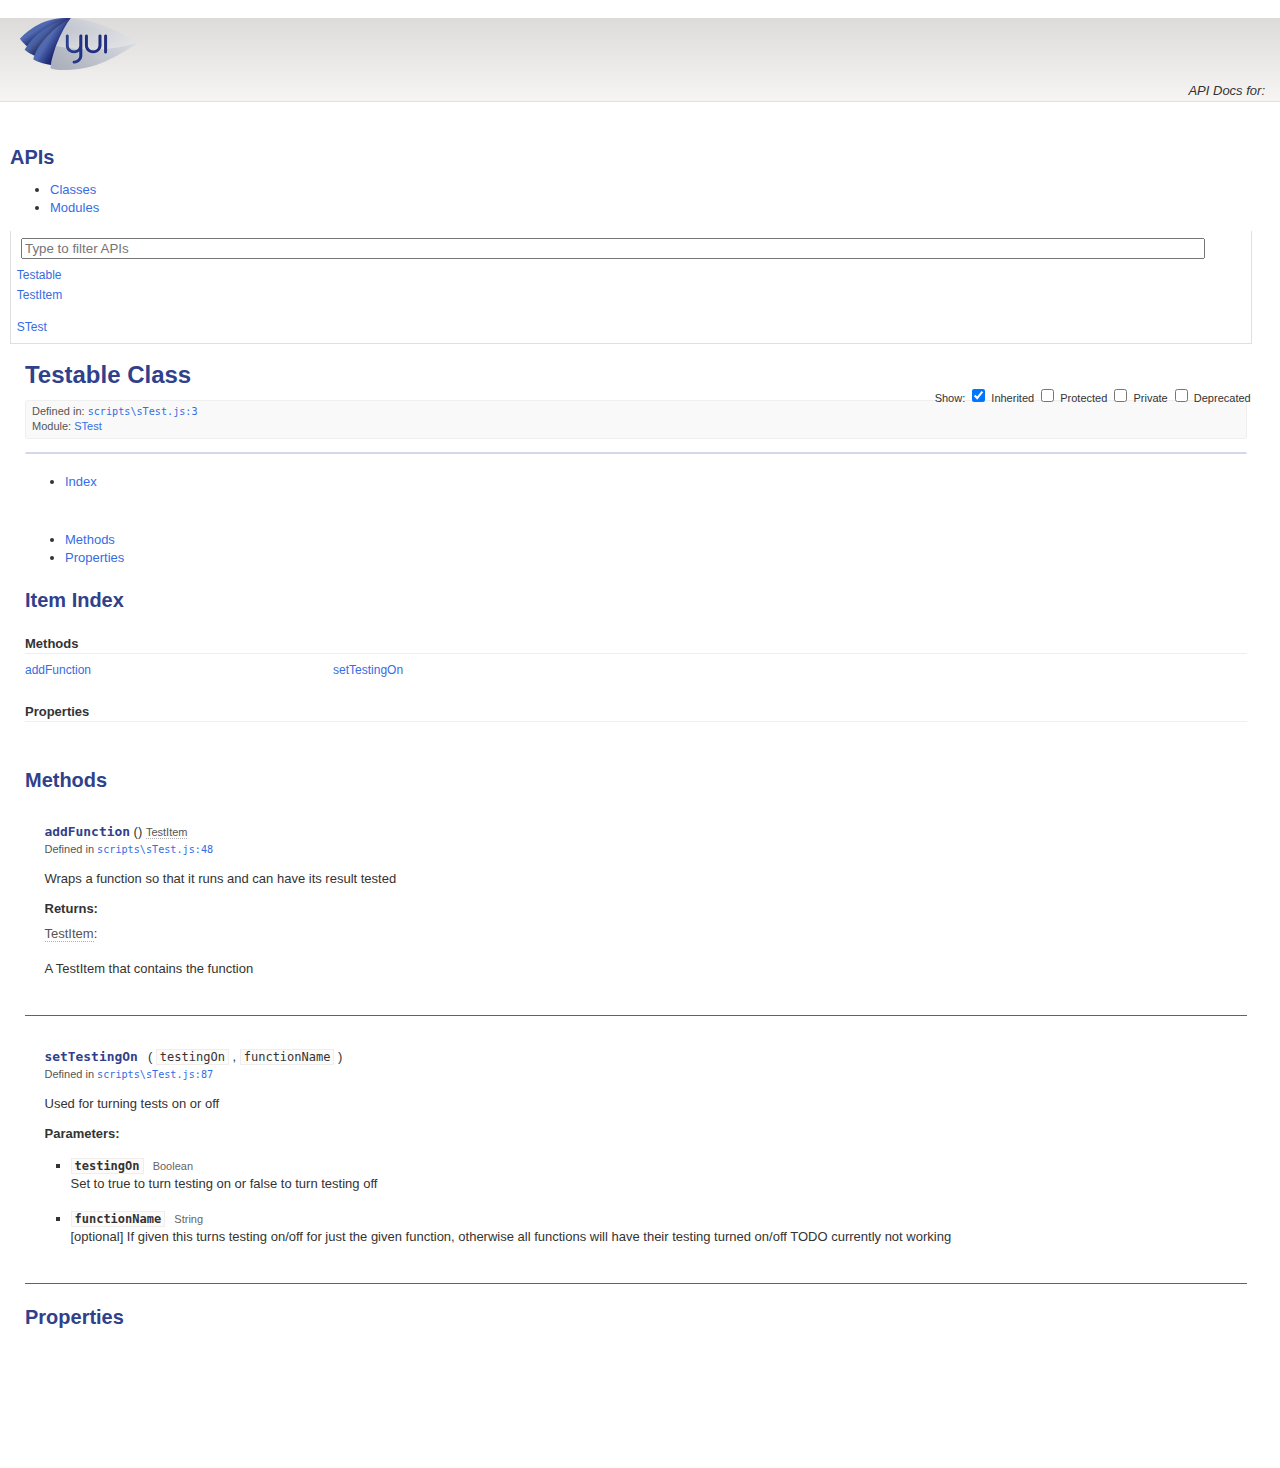
==== docs/classes/Testable.html @ 5060335e "updated documentation and added the htmlElement test" ====
<!DOCTYPE html>
<html lang="en">
<head>
    <meta charset="utf-8">
    <title>Testable</title>
    <link rel="stylesheet" href="http://yui.yahooapis.com/3.9.1/build/cssgrids/cssgrids-min.css">
    <link rel="stylesheet" href="../assets/vendor/prettify/prettify-min.css">
    <link rel="stylesheet" href="../assets/css/main.css" id="site_styles">
    <link rel="icon" href="../assets/favicon.ico">
    <script src="http://yui.yahooapis.com/combo?3.9.1/build/yui/yui-min.js"></script>
</head>
<body class="yui3-skin-sam">

<div id="doc">
    <div id="hd" class="yui3-g header">
        <div class="yui3-u-3-4">
                <h1><img src="../assets/css/logo.png" title="" width="117" height="52"></h1>
        </div>
        <div class="yui3-u-1-4 version">
            <em>API Docs for: </em>
        </div>
    </div>
    <div id="bd" class="yui3-g">

        <div class="yui3-u-1-4">
            <div id="docs-sidebar" class="sidebar apidocs">
                <div id="api-list">
                    <h2 class="off-left">APIs</h2>
                    <div id="api-tabview" class="tabview">
                        <ul class="tabs">
                            <li><a href="#api-classes">Classes</a></li>
                            <li><a href="#api-modules">Modules</a></li>
                        </ul>
                
                        <div id="api-tabview-filter">
                            <input type="search" id="api-filter" placeholder="Type to filter APIs">
                        </div>
                
                        <div id="api-tabview-panel">
                            <ul id="api-classes" class="apis classes">
                                <li><a href="../classes/Testable.html">Testable</a></li>
                                <li><a href="../classes/TestItem.html">TestItem</a></li>
                            </ul>
                
                            <ul id="api-modules" class="apis modules">
                                <li><a href="../modules/STest.html">STest</a></li>
                            </ul>
                        </div>
                    </div>
                </div>
            </div>
        </div>
        <div class="yui3-u-3-4">
                <div id="api-options">
                    Show:
                    <label for="api-show-inherited">
                        <input type="checkbox" id="api-show-inherited" checked>
                        Inherited
                    </label>
            
                    <label for="api-show-protected">
                        <input type="checkbox" id="api-show-protected">
                        Protected
                    </label>
            
                    <label for="api-show-private">
                        <input type="checkbox" id="api-show-private">
                        Private
                    </label>
                    <label for="api-show-deprecated">
                        <input type="checkbox" id="api-show-deprecated">
                        Deprecated
                    </label>
            
                </div>
            
            <div class="apidocs">
                <div id="docs-main">
                    <div class="content">
<h1>Testable Class</h1>
<div class="box meta">


        <div class="foundat">
            Defined in: <a href="../files/scripts_sTest.js.html#l3"><code>scripts\sTest.js:3</code></a>
        </div>

            Module: <a href="../modules/STest.html">STest</a>

</div>


<div class="box intro">
    
</div>


<div id="classdocs" class="tabview">
    <ul class="api-class-tabs">
        <li class="api-class-tab index"><a href="#index">Index</a></li>

            <li class="api-class-tab methods"><a href="#methods">Methods</a></li>
            <li class="api-class-tab properties"><a href="#properties">Properties</a></li>
    </ul>

    <div>
        <div id="index" class="api-class-tabpanel index">
            <h2 class="off-left">Item Index</h2>

                <div class="index-section methods">
                    <h3>Methods</h3>

                    <ul class="index-list methods">
                            <li class="index-item method">
                                <a href="#method_addFunction">addFunction</a>

                            </li>
                            <li class="index-item method private">
                                <a href="#method_registerTestItem">registerTestItem</a>

                            </li>
                            <li class="index-item method">
                                <a href="#method_setTestingOn">setTestingOn</a>

                            </li>
                    </ul>
                </div>

                <div class="index-section properties">
                    <h3>Properties</h3>

                    <ul class="index-list properties">
                            <li class="index-item property private">
                                <a href="#property_testingOn">testingOn</a>

                            </li>
                            <li class="index-item property private">
                                <a href="#property_testItems">testItems</a>

                            </li>
                    </ul>
                </div>


        </div>

            <div id="methods" class="api-class-tabpanel">
                <h2 class="off-left">Methods</h2>

<div id="method_addFunction" class="method item">
    <h3 class="name"><code>addFunction</code></h3>

        <span class="paren">()</span>

        <span class="returns-inline">
            <span class="type"><a href="../classes/TestItem.html" class="crosslink">TestItem</a></span>
        </span>







    <div class="meta">
                <p>
                Defined in
        <a href="../files/scripts_sTest.js.html#l48"><code>scripts\sTest.js:48</code></a>
        </p>



    </div>

    <div class="description">
        <p>Wraps a function so that it runs and can have its result tested</p>

    </div>


        <div class="returns">
            <h4>Returns:</h4>

            <div class="returns-description">
                        <span class="type"><a href="../classes/TestItem.html" class="crosslink">TestItem</a></span>:
                    <p>A TestItem that contains the function</p>

            </div>
        </div>


</div>
<div id="method_registerTestItem" class="method item private">
    <h3 class="name"><code>registerTestItem</code></h3>

        <div class="args">
            <span class="paren">(</span><ul class="args-list inline commas">
                <li class="arg">
                        <code>functionName</code>
                </li>
                <li class="arg">
                        <code>The</code>
                </li>
            </ul><span class="paren">)</span>
        </div>

        <span class="returns-inline">
            <span class="type"><a href="../classes/TestItem.html" class="crosslink">TestItem</a></span>
        </span>


        <span class="flag private">private</span>





    <div class="meta">
                <p>
                Defined in
        <a href="../files/scripts_sTest.js.html#l68"><code>scripts\sTest.js:68</code></a>
        </p>



    </div>

    <div class="description">
        <p>This is used by addFunction to register TestItems in the testItems collection
and associate the result being tested with it. (If the TestItem has previously been added to testItems, it is not added twice)</p>

    </div>

        <div class="params">
            <h4>Parameters:</h4>

            <ul class="params-list">
                <li class="param">
                        <code class="param-name">functionName</code>
                        <span class="type">String</span>


                    <div class="param-description">
                        <p>The name of the function</p>

                    </div>

                </li>
                <li class="param">
                        <code class="param-name">The</code>
                        <span class="type">Any</span>


                    <div class="param-description">
                        <p>value returned by the function that is to be tested</p>

                    </div>

                </li>
            </ul>
        </div>

        <div class="returns">
            <h4>Returns:</h4>

            <div class="returns-description">
                        <span class="type"><a href="../classes/TestItem.html" class="crosslink">TestItem</a></span>:
                    <p>The TestItem, now registered and with the resultToTest associated with it</p>

            </div>
        </div>


</div>
<div id="method_setTestingOn" class="method item">
    <h3 class="name"><code>setTestingOn</code></h3>

        <div class="args">
            <span class="paren">(</span><ul class="args-list inline commas">
                <li class="arg">
                        <code>testingOn</code>
                </li>
                <li class="arg">
                        <code>functionName</code>
                </li>
            </ul><span class="paren">)</span>
        </div>








    <div class="meta">
                <p>
                Defined in
        <a href="../files/scripts_sTest.js.html#l87"><code>scripts\sTest.js:87</code></a>
        </p>



    </div>

    <div class="description">
        <p>Used for turning tests on or off</p>

    </div>

        <div class="params">
            <h4>Parameters:</h4>

            <ul class="params-list">
                <li class="param">
                        <code class="param-name">testingOn</code>
                        <span class="type">Boolean</span>


                    <div class="param-description">
                        <p>Set to true to turn testing on or false to turn testing off</p>

                    </div>

                </li>
                <li class="param">
                        <code class="param-name">functionName</code>
                        <span class="type">String</span>


                    <div class="param-description">
                        <p>[optional] If given this turns testing on/off for just the given function, otherwise all functions will have their testing turned on/off TODO currently not working</p>

                    </div>

                </li>
            </ul>
        </div>



</div>
            </div>

            <div id="properties" class="api-class-tabpanel">
                <h2 class="off-left">Properties</h2>

                    <div id="property_testingOn" class="property item private">
                        <h3 class="name"><code>testingOn</code></h3>
                        <span class="type">Boolean</span>
                    
                    
                            <span class="flag private">private</span>
                    
                    
                    
                        <div class="meta">
                                    <p>
                                    Defined in
                            <a href="../files/scripts_sTest.js.html#l38"><code>scripts\sTest.js:38</code></a>
                            </p>
                    
                    
                        </div>
                    
                        <div class="description">
                            <p>Set to false to turn testing off for all functions in the Testable object.</p>
                    
                        </div>
                    
                            <p><strong>Default:</strong> true</p>
                    
                    
                    </div>
                    <div id="property_testItems" class="property item private">
                        <h3 class="name"><code>testItems</code></h3>
                        <span class="type">Object</span>
                    
                    
                            <span class="flag private">private</span>
                    
                    
                    
                        <div class="meta">
                                    <p>
                                    Defined in
                            <a href="../files/scripts_sTest.js.html#l30"><code>scripts\sTest.js:30</code></a>
                            </p>
                    
                    
                        </div>
                    
                        <div class="description">
                            <p>Each Testable object keeps a collection of TestItems, where the key is the name of the function and the value is the TestItem. This is only for internal use by Testable</p>
                    
                        </div>
                    
                    
                    
                    </div>
            </div>


    </div>
</div>
                    </div>
                </div>
            </div>
        </div>
    </div>
</div>
<script src="../assets/vendor/prettify/prettify-min.js"></script>
<script>prettyPrint();</script>
<script src="../assets/js/yui-prettify.js"></script>
<script src="../assets/../api.js"></script>
<script src="../assets/js/api-filter.js"></script>
<script src="../assets/js/api-list.js"></script>
<script src="../assets/js/api-search.js"></script>
<script src="../assets/js/apidocs.js"></script>
</body>
</html>
---- docs/assets/vendor/prettify/prettify-min.css ----
.pln{color:#000}@media screen{.str{color:#080}.kwd{color:#008}.com{color:#800}.typ{color:#606}.lit{color:#066}.pun,.opn,.clo{color:#660}.tag{color:#008}.atn{color:#606}.atv{color:#080}.dec,.var{color:#606}.fun{color:red}}@media print,projection{.str{color:#060}.kwd{color:#006;font-weight:bold}.com{color:#600;font-style:italic}.typ{color:#404;font-weight:bold}.lit{color:#044}.pun,.opn,.clo{color:#440}.tag{color:#006;font-weight:bold}.atn{color:#404}.atv{color:#060}}pre.prettyprint{padding:2px;border:1px solid #888}ol.linenums{margin-top:0;margin-bottom:0}li.L0,li.L1,li.L2,li.L3,li.L5,li.L6,li.L7,li.L8{list-style-type:none}li.L1,li.L3,li.L5,li.L7,li.L9{background:#eee}
---- docs/assets/css/main.css ----
/*
Font sizes for all selectors other than the body are given in percentages,
with 100% equal to 13px. To calculate a font size percentage, multiply the
desired size in pixels by 7.6923076923.

Here's a quick lookup table:

10px - 76.923%
11px - 84.615%
12px - 92.308%
13px - 100%
14px - 107.692%
15px - 115.385%
16px - 123.077%
17px - 130.769%
18px - 138.462%
19px - 146.154%
20px - 153.846%
*/

html {
    background: #fff;
    color: #333;
    overflow-y: scroll;
}

body {
    /*font: 13px/1.4 'Lucida Grande', 'Lucida Sans Unicode', 'DejaVu Sans', 'Bitstream Vera Sans', 'Helvetica', 'Arial', sans-serif;*/
    font: 13px/1.4 'Helvetica', 'Arial', sans-serif;
    margin: 0;
    padding: 0;
}

/* -- Links ----------------------------------------------------------------- */
a {
    color: #356de4;
    text-decoration: none;
}

.hidden {
    display: none;
}

a:hover { text-decoration: underline; }

/* "Jump to Table of Contents" link is shown to assistive tools, but hidden from
   sight until it's focused. */
.jump {
    position: absolute;
    padding: 3px 6px;
    left: -99999px;
    top: 0;
}

.jump:focus { left: 40%; }

/* -- Paragraphs ------------------------------------------------------------ */
p { margin: 1.3em 0; }
dd p, td p { margin-bottom: 0; }
dd p:first-child, td p:first-child { margin-top: 0; }

/* -- Headings -------------------------------------------------------------- */
h1, h2, h3, h4, h5, h6 {
    color: #D98527;/*was #f80*/
    font-family: 'Trebuchet MS', sans-serif;
    font-weight: bold;
    line-height: 1.1;
    margin: 1.1em 0 0.5em;
}

h1 {
    font-size: 184.6%;
    color: #30418C;
    margin: 0.75em 0 0.5em;
}

h2 {
    font-size: 153.846%;
    color: #E48A2B;
}

h3 { font-size: 138.462%; }

h4 {
    border-bottom: 1px solid #DBDFEA;
    color: #E48A2B;
    font-size: 115.385%;
    font-weight: normal;
    padding-bottom: 2px;
}

h5, h6 { font-size: 107.692%; }

/* -- Code and examples ----------------------------------------------------- */
code, kbd, pre, samp {
    font-family: Menlo, Monaco, 'DejaVu Sans Mono', 'Bitstream Vera Sans Mono', 'Courier New', Courier, monospace;
    font-size: 92.308%;
    line-height: 1.35;
}

p code, p kbd, p samp, li code {
    background: #FCFBFA;
    border: 1px solid #EFEEED;
    padding: 0 3px;
}

a code, a kbd, a samp,
pre code, pre kbd, pre samp,
table code, table kbd, table samp,
.intro code, .intro kbd, .intro samp,
.toc code, .toc kbd, .toc samp {
    background: none;
    border: none;
    padding: 0;
}

pre.code, pre.terminal, pre.cmd {
    overflow-x: auto;
    *overflow-x: scroll;
    padding: 0.3em 0.6em;
}

pre.code {
    background: #FCFBFA;
    border: 1px solid #EFEEED;
    border-left-width: 5px;
}

pre.terminal, pre.cmd {
    background: #F0EFFC;
    border: 1px solid #D0CBFB;
    border-left: 5px solid #D0CBFB;
}

/* Don't reduce the font size of <code>/<kbd>/<samp> elements inside <pre>
   blocks. */
pre code, pre kbd, pre samp { font-size: 100%; }

/* Used to denote text that shouldn't be selectable, such as line numbers or
   shell prompts. Guess which browser this doesn't work in. */
.noselect {
    -moz-user-select: -moz-none;
    -khtml-user-select: none;
    -webkit-user-select: none;
    -o-user-select: none;
    user-select: none;
}

/* -- Lists ----------------------------------------------------------------- */
dd { margin: 0.2em 0 0.7em 1em; }
dl { margin: 1em 0; }
dt { font-weight: bold; }

/* -- Tables ---------------------------------------------------------------- */
caption, th { text-align: left; }

table {
    border-collapse: collapse;
    width: 100%;
}

td, th {
    border: 1px solid #fff;
    padding: 5px 12px;
    vertical-align: top;
}

td { background: #E6E9F5; }
td dl { margin: 0; }
td dl dl { margin: 1em 0; }
td pre:first-child { margin-top: 0; }

th {
    background: #D2D7E6;/*#97A0BF*/
    border-bottom: none;
    border-top: none;
    color: #000;/*#FFF1D5*/
    font-family: 'Trebuchet MS', sans-serif;
    font-weight: bold;
    line-height: 1.3;
    white-space: nowrap;
}


/* -- Layout and Content ---------------------------------------------------- */
#doc {
    margin: auto;
    min-width: 1024px;
}

.content { padding: 0 20px 0 25px; }

.sidebar {
    padding: 0 15px 0 10px;
}
#bd {
    padding: 7px 0 130px;
    position: relative;
    width: 99%;
}

/* -- Table of Contents ----------------------------------------------------- */

/* The #toc id refers to the single global table of contents, while the .toc
   class refers to generic TOC lists that could be used throughout the page. */

.toc code, .toc kbd, .toc samp { font-size: 100%; }
.toc li { font-weight: bold; }
.toc li li { font-weight: normal; }

/* -- Intro and Example Boxes ----------------------------------------------- */
/*
.intro, .example { margin-bottom: 2em; }
.example {
    -moz-border-radius: 4px;
    -webkit-border-radius: 4px;
    border-radius: 4px;
    -moz-box-shadow: 0 0 5px #bfbfbf;
    -webkit-box-shadow: 0 0 5px #bfbfbf;
    box-shadow: 0 0 5px #bfbfbf;
    padding: 1em;
}
.intro {
    background: none repeat scroll 0 0 #F0F1F8; border: 1px solid #D4D8EB; padding: 0 1em;
}
*/

/* -- Other Styles ---------------------------------------------------------- */

/* These are probably YUI-specific, and should be moved out of Selleck's default
   theme. */

.button {
    border: 1px solid #dadada;
    -moz-border-radius: 3px;
    -webkit-border-radius: 3px;
    border-radius: 3px;
    color: #444;
    display: inline-block;
    font-family: Helvetica, Arial, sans-serif;
    font-size: 92.308%;
    font-weight: bold;
    padding: 4px 13px 3px;
    -moz-text-shadow: 1px 1px 0 #fff;
    -webkit-text-shadow: 1px 1px 0 #fff;
    text-shadow: 1px 1px 0 #fff;
    white-space: nowrap;

    background: #EFEFEF; /* old browsers */
    background: -moz-linear-gradient(top, #f5f5f5 0%, #efefef 50%, #e5e5e5 51%, #dfdfdf 100%); /* firefox */
    background: -webkit-gradient(linear, left top, left bottom, color-stop(0%,#f5f5f5), color-stop(50%,#efefef), color-stop(51%,#e5e5e5), color-stop(100%,#dfdfdf)); /* webkit */
    filter: progid:DXImageTransform.Microsoft.gradient( startColorstr='#f5f5f5', endColorstr='#dfdfdf',GradientType=0 ); /* ie */
}

.button:hover {
    border-color: #466899;
    color: #fff;
    text-decoration: none;
    -moz-text-shadow: 1px 1px 0 #222;
    -webkit-text-shadow: 1px 1px 0 #222;
    text-shadow: 1px 1px 0 #222;

    background: #6396D8; /* old browsers */
    background: -moz-linear-gradient(top, #6396D8 0%, #5A83BC 50%, #547AB7 51%, #466899 100%); /* firefox */
    background: -webkit-gradient(linear, left top, left bottom, color-stop(0%,#6396D8), color-stop(50%,#5A83BC), color-stop(51%,#547AB7), color-stop(100%,#466899)); /* webkit */
    filter: progid:DXImageTransform.Microsoft.gradient( startColorstr='#6396D8', endColorstr='#466899',GradientType=0 ); /* ie */
}

.newwindow { text-align: center; }

.header .version em {
    display: block;
    text-align: right;
}


#classdocs .item {
    border-bottom: 1px solid #466899;
    margin: 1em 0;
    padding: 1.5em;
}

#classdocs .item .params p,
    #classdocs .item .returns p,{
    display: inline;
}

#classdocs .item em code, #classdocs .item em.comment {
    color: green;
}

#classdocs .item em.comment a {
    color: green;
    text-decoration: underline;
}

#classdocs .foundat {
    font-size: 11px;
    font-style: normal;
}

.attrs .emits {
    margin-left: 2em;
    padding: .5em;
    border-left: 1px dashed #ccc;
}

abbr {
    border-bottom: 1px dashed #ccc;
    font-size: 80%;
    cursor: help;
}

.prettyprint li.L0, 
.prettyprint li.L1, 
.prettyprint li.L2, 
.prettyprint li.L3, 
.prettyprint li.L5, 
.prettyprint li.L6, 
.prettyprint li.L7, 
.prettyprint li.L8 {
    list-style: decimal;
}

ul li p {
    margin-top: 0;
}

.method .name {
    font-size: 110%;
}

.apidocs .methods .extends .method,
.apidocs .properties .extends .property,
.apidocs .attrs .extends .attr,
.apidocs .events .extends .event {
    font-weight: bold;
}

.apidocs .methods .extends .inherited,
.apidocs .properties .extends .inherited,
.apidocs .attrs .extends .inherited,
.apidocs .events .extends .inherited {
    font-weight: normal;
}

#hd {
    background: whiteSmoke;
    background: -moz-linear-gradient(top,#DCDBD9 0,#F6F5F3 100%);
    background: -webkit-gradient(linear,left top,left bottom,color-stop(0%,#DCDBD9),color-stop(100%,#F6F5F3));
    filter: progid:DXImageTransform.Microsoft.gradient(startColorstr='#dcdbd9',endColorstr='#F6F5F3',GradientType=0);
    border-bottom: 1px solid #DFDFDF;
    padding: 0 15px 1px 20px;
    margin-bottom: 15px;
}

#hd img {
    margin-right: 10px;
    vertical-align: middle;
}


/* -- API Docs CSS ---------------------------------------------------------- */

/*
This file is organized so that more generic styles are nearer the top, and more
specific styles are nearer the bottom of the file. This allows us to take full
advantage of the cascade to avoid redundant style rules. Please respect this
convention when making changes.
*/

/* -- Generic TabView styles ------------------------------------------------ */

/*
These styles apply to all API doc tabviews. To change styles only for a
specific tabview, see the other sections below.
*/

.yui3-js-enabled .apidocs .tabview {
    visibility: hidden; /* Hide until the TabView finishes rendering. */
    _visibility: visible;
}

.apidocs .tabview.yui3-tabview-content { visibility: visible; }
.apidocs .tabview .yui3-tabview-panel { background: #fff; }

/* -- Generic Content Styles ------------------------------------------------ */

/* Headings */
h2, h3, h4, h5, h6 {
    border: none;
    color: #30418C;
    font-weight: bold;
    text-decoration: none;
}

.link-docs {
    float: right;
    font-size: 15px;
    margin: 4px 4px 6px;
    padding: 6px 30px 5px;
}

.apidocs { zoom: 1; }

/* Generic box styles. */
.apidocs .box {
    border: 1px solid;
    border-radius: 3px;
    margin: 1em 0;
    padding: 0 1em;
}

/* A flag is a compact, capsule-like indicator of some kind. It's used to
   indicate private and protected items, item return types, etc. in an
   attractive and unobtrusive way. */
.apidocs .flag {
    background: #bababa;
    border-radius: 3px;
    color: #fff;
    font-size: 11px;
    margin: 0 0.5em;
    padding: 2px 4px 1px;
}

/* Class/module metadata such as "Uses", "Extends", "Defined in", etc. */
.apidocs .meta {
    background: #f9f9f9;
    border-color: #efefef;
    color: #555;
    font-size: 11px;
    padding: 3px 6px;
}

.apidocs .meta p { margin: 0; }

/* Deprecation warning. */
.apidocs .box.deprecated,
.apidocs .flag.deprecated {
    background: #fdac9f;
    border: 1px solid #fd7775;
}

.apidocs .box.deprecated p { margin: 0.5em 0; }
.apidocs .flag.deprecated { color: #333; }

/* Module/Class intro description. */
.apidocs .intro {
    background: #f0f1f8;
    border-color: #d4d8eb;
}

/* Loading spinners. */
#bd.loading .apidocs,
#api-list.loading .yui3-tabview-panel {
    background: #fff url(../img/spinner.gif) no-repeat center 70px;
    min-height: 150px;
}

#bd.loading .apidocs .content,
#api-list.loading .yui3-tabview-panel .apis {
    display: none;
}

.apidocs .no-visible-items { color: #666; }

/* Generic inline list. */
.apidocs ul.inline {
    display: inline;
    list-style: none;
    margin: 0;
    padding: 0;
}

.apidocs ul.inline li { display: inline; }

/* Comma-separated list. */
.apidocs ul.commas li:after { content: ','; }
.apidocs ul.commas li:last-child:after { content: ''; }

/* Keyboard shortcuts. */
kbd .cmd { font-family: Monaco, Helvetica; }

/* -- Generic Access Level styles ------------------------------------------- */
.apidocs .item.protected,
.apidocs .item.private,
.apidocs .index-item.protected,
.apidocs .index-item.deprecated,
.apidocs .index-item.private {
    display: none;
}

.show-deprecated .item.deprecated,
.show-deprecated .index-item.deprecated,
.show-protected .item.protected,
.show-protected .index-item.protected,
.show-private .item.private,
.show-private .index-item.private {
    display: block;
}

.hide-inherited .item.inherited,
.hide-inherited .index-item.inherited {
    display: none;
}

/* -- Generic Item Index styles --------------------------------------------- */
.apidocs .index { margin: 1.5em 0 3em; }

.apidocs .index h3 {
    border-bottom: 1px solid #efefef;
    color: #333;
    font-size: 13px;
    margin: 2em 0 0.6em;
    padding-bottom: 2px;
}

.apidocs .index .no-visible-items { margin-top: 2em; }

.apidocs .index-list {
    border-color: #efefef;
    font-size: 12px;
    list-style: none;
    margin: 0;
    padding: 0;
    -moz-column-count: 4;
    -moz-column-gap: 10px;
    -moz-column-width: 170px;
    -ms-column-count: 4;
    -ms-column-gap: 10px;
    -ms-column-width: 170px;
    -o-column-count: 4;
    -o-column-gap: 10px;
    -o-column-width: 170px;
    -webkit-column-count: 4;
    -webkit-column-gap: 10px;
    -webkit-column-width: 170px;
    column-count: 4;
    column-gap: 10px;
    column-width: 170px;
}

.apidocs .no-columns .index-list {
    -moz-column-count: 1;
    -ms-column-count: 1;
    -o-column-count: 1;
    -webkit-column-count: 1;
    column-count: 1;
}

.apidocs .index-item { white-space: nowrap; }

.apidocs .index-item .flag {
    background: none;
    border: none;
    color: #afafaf;
    display: inline;
    margin: 0 0 0 0.2em;
    padding: 0;
}

/* -- Generic API item styles ----------------------------------------------- */
.apidocs .args {
    display: inline;
    margin: 0 0.5em;
}

.apidocs .flag.chainable { background: #46ca3b; }
.apidocs .flag.protected { background: #9b86fc; }
.apidocs .flag.private { background: #fd6b1b; }
.apidocs .flag.async { background: #356de4; }
.apidocs .flag.required { background: #e60923; }

.apidocs .item {
    border-bottom: 1px solid #efefef;
    margin: 1.5em 0 2em;
    padding-bottom: 2em;
}

.apidocs .item h4,
.apidocs .item h5,
.apidocs .item h6 {
    color: #333;
    font-family: inherit;
    font-size: 100%;
}

.apidocs .item .description p,
.apidocs .item pre.code {
    margin: 1em 0 0;
}

.apidocs .item .meta {
    background: none;
    border: none;
    padding: 0;
}

.apidocs .item .name {
    display: inline;
    font-size: 14px;
}

.apidocs .item .type,
.apidocs .item .type a,
.apidocs .returns-inline {
    color: #555;
}

.apidocs .item .type,
.apidocs .returns-inline {
    font-size: 11px;
    margin: 0 0 0 0;
}

.apidocs .item .type a { border-bottom: 1px dotted #afafaf; }
.apidocs .item .type a:hover { border: none; }

/* -- Item Parameter List --------------------------------------------------- */
.apidocs .params-list {
    list-style: square;
    margin: 1em 0 0 2em;
    padding: 0;
}

.apidocs .param { margin-bottom: 1em; }

.apidocs .param .type,
.apidocs .param .type a {
    color: #666;
}

.apidocs .param .type {
    margin: 0 0 0 0.5em;
    *margin-left: 0.5em;
}

.apidocs .param-name { font-weight: bold; }

/* -- Item "Emits" block ---------------------------------------------------- */
.apidocs .item .emits {
    background: #f9f9f9;
    border-color: #eaeaea;
}

/* -- Item "Returns" block -------------------------------------------------- */
.apidocs .item .returns .type,
.apidocs .item .returns .type a {
    font-size: 100%;
    margin: 0;
}

/* -- Class Constructor block ----------------------------------------------- */
.apidocs .constructor .item {
    border: none;
    padding-bottom: 0;
}

/* -- File Source View ------------------------------------------------------ */
.apidocs .file pre.code,
#doc .apidocs .file pre.prettyprint {
    background: inherit;
    border: none;
    overflow: visible;
    padding: 0;
}

.apidocs .L0,
.apidocs .L1,
.apidocs .L2,
.apidocs .L3,
.apidocs .L4,
.apidocs .L5,
.apidocs .L6,
.apidocs .L7,
.apidocs .L8,
.apidocs .L9 {
    background: inherit;
}

/* -- Submodule List -------------------------------------------------------- */
.apidocs .module-submodule-description {
    font-size: 12px;
    margin: 0.3em 0 1em;
}

.apidocs .module-submodule-description p:first-child { margin-top: 0; }

/* -- Sidebar TabView ------------------------------------------------------- */
#api-tabview { margin-top: 0.6em; }

#api-tabview-filter,
#api-tabview-panel {
    border: 1px solid #dfdfdf;
}

#api-tabview-filter {
    border-bottom: none;
    border-top: none;
    padding: 0.6em 10px 0 10px;
}

#api-tabview-panel { border-top: none; }
#api-filter { width: 97%; }

/* -- Content TabView ------------------------------------------------------- */
#classdocs .yui3-tabview-panel { border: none; }

/* -- Source File Contents -------------------------------------------------- */
.prettyprint li.L0,
.prettyprint li.L1,
.prettyprint li.L2,
.prettyprint li.L3,
.prettyprint li.L5,
.prettyprint li.L6,
.prettyprint li.L7,
.prettyprint li.L8 {
    list-style: decimal;
}

/* -- API options ----------------------------------------------------------- */
#api-options {
    font-size: 11px;
    margin-top: 2.2em;
    position: absolute;
    right: 1.5em;
}

/*#api-options label { margin-right: 0.6em; }*/

/* -- API list -------------------------------------------------------------- */
#api-list {
    margin-top: 1.5em;
    *zoom: 1;
}

.apis {
    font-size: 12px;
    line-height: 1.4;
    list-style: none;
    margin: 0;
    padding: 0.5em 0 0.5em 0.4em;
}

.apis a {
    border: 1px solid transparent;
    display: block;
    margin: 0 0 0 -4px;
    padding: 1px 4px 0;
    text-decoration: none;
    _border: none;
    _display: inline;
}

.apis a:hover,
.apis a:focus {
    background: #E8EDFC;
    background: -moz-linear-gradient(top, #e8edfc 0%, #becef7 100%);
    background: -webkit-gradient(linear, left top, left bottom, color-stop(0%,#E8EDFC), color-stop(100%,#BECEF7));
    border-color: #AAC0FA;
    border-radius: 3px;
    color: #333;
    outline: none;
}

.api-list-item a:hover,
.api-list-item a:focus {
    font-weight: bold;
    text-shadow: 1px 1px 1px #fff;
}

.apis .message { color: #888; }
.apis .result a { padding: 3px 5px 2px; }

.apis .result .type {
    right: 4px;
    top: 7px;
}

.api-list-item .yui3-highlight {
    font-weight: bold;
}
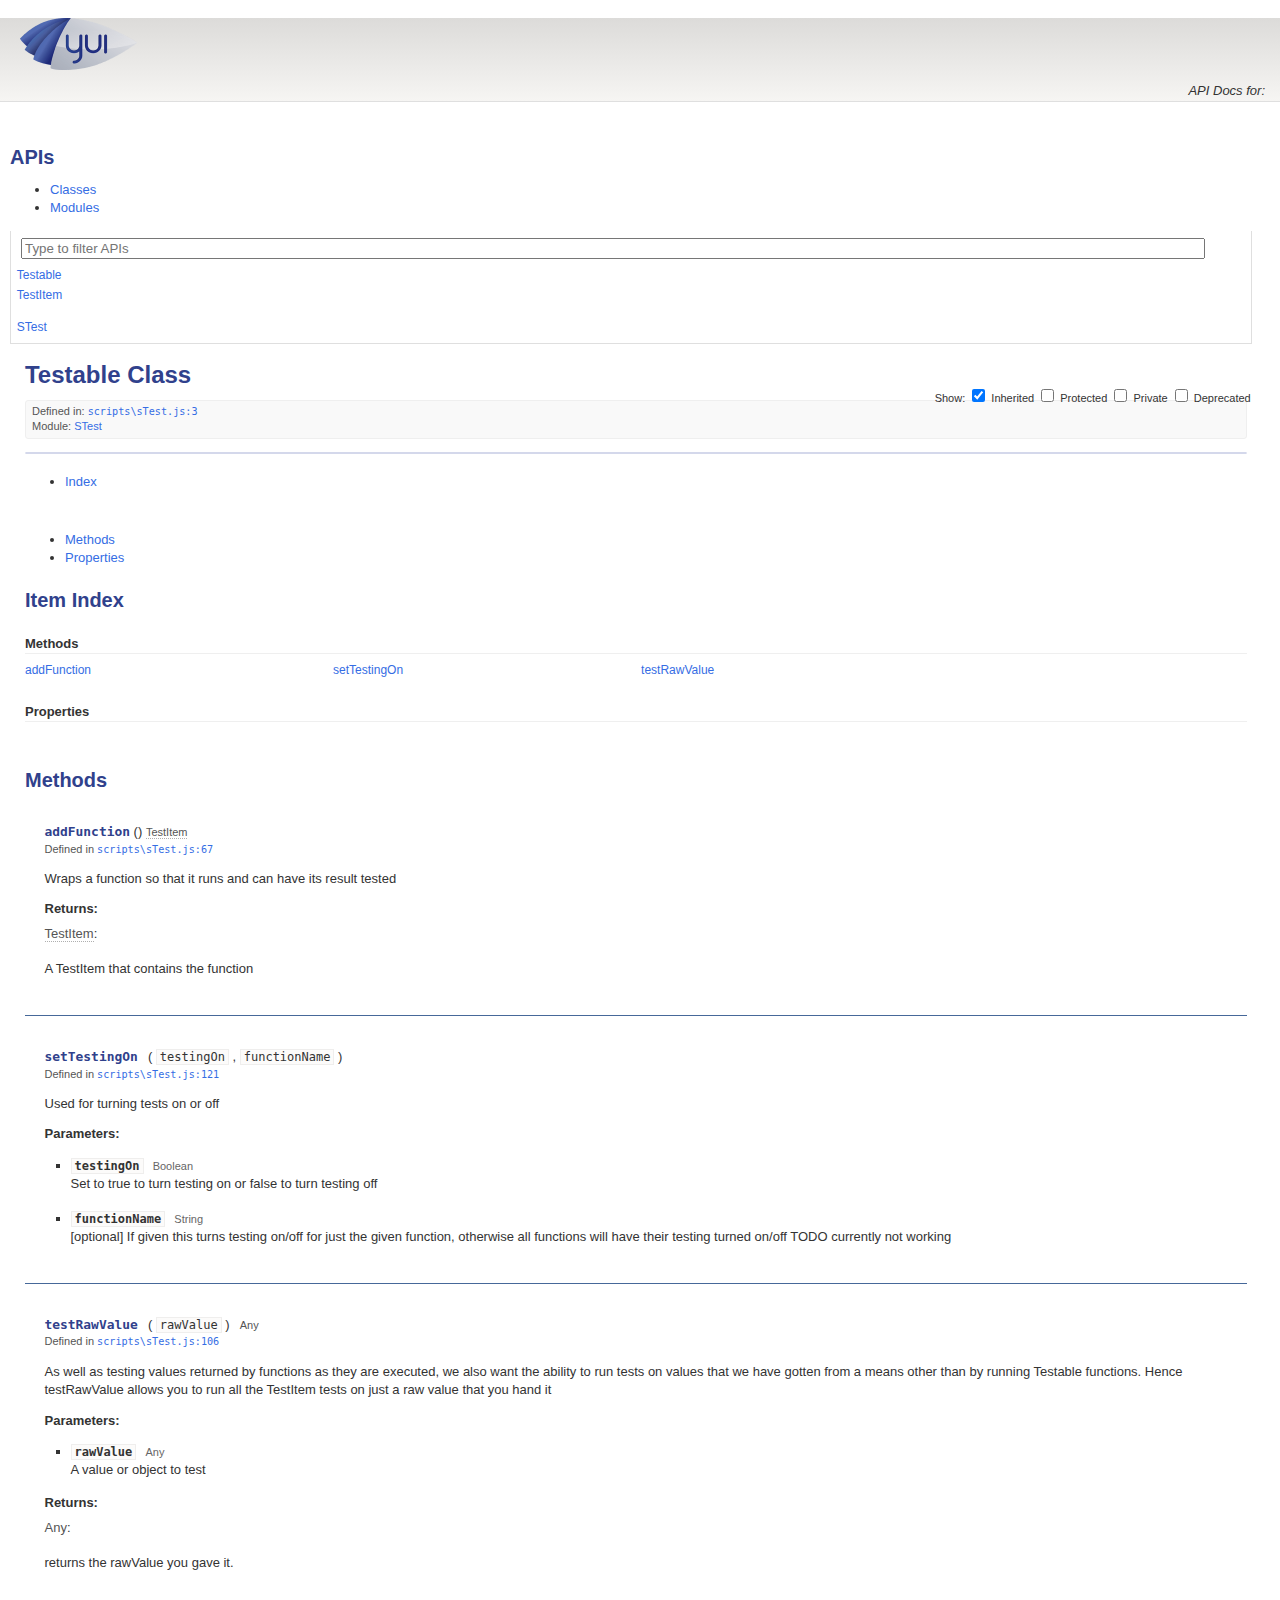
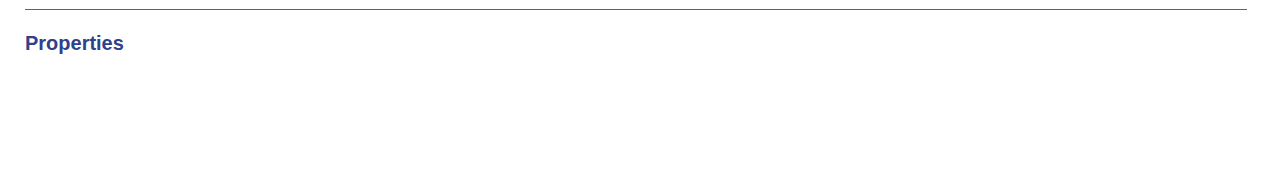
==== commit 5175c263: "updating the docs to include the new rawValue testing function" ====
--- a/docs/classes/Testable.html
+++ b/docs/classes/Testable.html
@@ -123,6 +123,10 @@
                                 <a href="#method_setTestingOn">setTestingOn</a>
 
                             </li>
+                            <li class="index-item method">
+                                <a href="#method_testRawValue">testRawValue</a>
+
+                            </li>
                     </ul>
                 </div>
 
@@ -130,6 +134,10 @@
                     <h3>Properties</h3>
 
                     <ul class="index-list properties">
+                            <li class="index-item property private">
+                                <a href="#property___testableSelf">__testableSelf</a>
+
+                            </li>
                             <li class="index-item property private">
                                 <a href="#property_testingOn">testingOn</a>
 
@@ -165,7 +173,7 @@
     <div class="meta">
                 <p>
                 Defined in
-        <a href="../files/scripts_sTest.js.html#l48"><code>scripts\sTest.js:48</code></a>
+        <a href="../files/scripts_sTest.js.html#l67"><code>scripts\sTest.js:67</code></a>
         </p>
 
 
@@ -199,7 +207,7 @@
                         <code>functionName</code>
                 </li>
                 <li class="arg">
-                        <code>The</code>
+                        <code>resultToTest</code>
                 </li>
             </ul><span class="paren">)</span>
         </div>
@@ -210,84 +218,6 @@
 
 
         <span class="flag private">private</span>
-
-
-
-
-
-    <div class="meta">
-                <p>
-                Defined in
-        <a href="../files/scripts_sTest.js.html#l68"><code>scripts\sTest.js:68</code></a>
-        </p>
-
-
-
-    </div>
-
-    <div class="description">
-        <p>This is used by addFunction to register TestItems in the testItems collection
-and associate the result being tested with it. (If the TestItem has previously been added to testItems, it is not added twice)</p>
-
-    </div>
-
-        <div class="params">
-            <h4>Parameters:</h4>
-
-            <ul class="params-list">
-                <li class="param">
-                        <code class="param-name">functionName</code>
-                        <span class="type">String</span>
-
-
-                    <div class="param-description">
-                        <p>The name of the function</p>
-
-                    </div>
-
-                </li>
-                <li class="param">
-                        <code class="param-name">The</code>
-                        <span class="type">Any</span>
-
-
-                    <div class="param-description">
-                        <p>value returned by the function that is to be tested</p>
-
-                    </div>
-
-                </li>
-            </ul>
-        </div>
-
-        <div class="returns">
-            <h4>Returns:</h4>
-
-            <div class="returns-description">
-                        <span class="type"><a href="../classes/TestItem.html" class="crosslink">TestItem</a></span>:
-                    <p>The TestItem, now registered and with the resultToTest associated with it</p>
-
-            </div>
-        </div>
-
-
-</div>
-<div id="method_setTestingOn" class="method item">
-    <h3 class="name"><code>setTestingOn</code></h3>
-
-        <div class="args">
-            <span class="paren">(</span><ul class="args-list inline commas">
-                <li class="arg">
-                        <code>testingOn</code>
-                </li>
-                <li class="arg">
-                        <code>functionName</code>
-                </li>
-            </ul><span class="paren">)</span>
-        </div>
-
-
-
 
 
 
@@ -304,6 +234,84 @@
     </div>
 
     <div class="description">
+        <p>This is used by addFunction to register TestItems in the testItems collection
+and associate the result being tested with it. (If the TestItem has previously been added to testItems, it is not added twice)</p>
+
+    </div>
+
+        <div class="params">
+            <h4>Parameters:</h4>
+
+            <ul class="params-list">
+                <li class="param">
+                        <code class="param-name">functionName</code>
+                        <span class="type">String</span>
+
+
+                    <div class="param-description">
+                        <p>The name of the function</p>
+
+                    </div>
+
+                </li>
+                <li class="param">
+                        <code class="param-name">resultToTest</code>
+                        <span class="type">Any</span>
+
+
+                    <div class="param-description">
+                        <p>The value returned by the function that is to be tested</p>
+
+                    </div>
+
+                </li>
+            </ul>
+        </div>
+
+        <div class="returns">
+            <h4>Returns:</h4>
+
+            <div class="returns-description">
+                        <span class="type"><a href="../classes/TestItem.html" class="crosslink">TestItem</a></span>:
+                    <p>The TestItem, now registered and with the resultToTest associated with it</p>
+
+            </div>
+        </div>
+
+
+</div>
+<div id="method_setTestingOn" class="method item">
+    <h3 class="name"><code>setTestingOn</code></h3>
+
+        <div class="args">
+            <span class="paren">(</span><ul class="args-list inline commas">
+                <li class="arg">
+                        <code>testingOn</code>
+                </li>
+                <li class="arg">
+                        <code>functionName</code>
+                </li>
+            </ul><span class="paren">)</span>
+        </div>
+
+
+
+
+
+
+
+
+    <div class="meta">
+                <p>
+                Defined in
+        <a href="../files/scripts_sTest.js.html#l121"><code>scripts\sTest.js:121</code></a>
+        </p>
+
+
+
+    </div>
+
+    <div class="description">
         <p>Used for turning tests on or off</p>
 
     </div>
@@ -340,11 +348,104 @@
 
 
 </div>
+<div id="method_testRawValue" class="method item">
+    <h3 class="name"><code>testRawValue</code></h3>
+
+        <div class="args">
+            <span class="paren">(</span><ul class="args-list inline commas">
+                <li class="arg">
+                        <code>rawValue</code>
+                </li>
+            </ul><span class="paren">)</span>
+        </div>
+
+        <span class="returns-inline">
+            <span class="type">Any</span>
+        </span>
+
+
+
+
+
+
+
+    <div class="meta">
+                <p>
+                Defined in
+        <a href="../files/scripts_sTest.js.html#l106"><code>scripts\sTest.js:106</code></a>
+        </p>
+
+
+
+    </div>
+
+    <div class="description">
+        <p>As well as testing values returned by functions as they are executed, we also want the ability to run tests on values that we have gotten from a means other than by running Testable functions.
+Hence testRawValue allows you to run all the TestItem tests on just a raw value that you hand it</p>
+
+    </div>
+
+        <div class="params">
+            <h4>Parameters:</h4>
+
+            <ul class="params-list">
+                <li class="param">
+                        <code class="param-name">rawValue</code>
+                        <span class="type">Any</span>
+
+
+                    <div class="param-description">
+                        <p>A value or object to test</p>
+
+                    </div>
+
+                </li>
+            </ul>
+        </div>
+
+        <div class="returns">
+            <h4>Returns:</h4>
+
+            <div class="returns-description">
+                        <span class="type">Any</span>:
+                    <p>returns the rawValue you gave it.</p>
+
+            </div>
+        </div>
+
+
+</div>
             </div>
 
             <div id="properties" class="api-class-tabpanel">
                 <h2 class="off-left">Properties</h2>
 
+                    <div id="property___testableSelf" class="property item private">
+                        <h3 class="name"><code>__testableSelf</code></h3>
+                        <span class="type"><a href="../classes/TestItem.html" class="crosslink">TestItem</a></span>
+                    
+                    
+                            <span class="flag private">private</span>
+                    
+                    
+                    
+                        <div class="meta">
+                                    <p>
+                                    Defined in
+                            <a href="../files/scripts_sTest.js.html#l58"><code>scripts\sTest.js:58</code></a>
+                            </p>
+                    
+                    
+                        </div>
+                    
+                        <div class="description">
+                            <p>Used by testRawValue below, this value is a TestItem for testing raw values (rather than for testing functions)</p>
+                    
+                        </div>
+                    
+                    
+                    
+                    </div>
                     <div id="property_testingOn" class="property item private">
                         <h3 class="name"><code>testingOn</code></h3>
                         <span class="type">Boolean</span>
@@ -357,7 +458,7 @@
                         <div class="meta">
                                     <p>
                                     Defined in
-                            <a href="../files/scripts_sTest.js.html#l38"><code>scripts\sTest.js:38</code></a>
+                            <a href="../files/scripts_sTest.js.html#l49"><code>scripts\sTest.js:49</code></a>
                             </p>
                     
                     
@@ -384,7 +485,7 @@
                         <div class="meta">
                                     <p>
                                     Defined in
-                            <a href="../files/scripts_sTest.js.html#l30"><code>scripts\sTest.js:30</code></a>
+                            <a href="../files/scripts_sTest.js.html#l41"><code>scripts\sTest.js:41</code></a>
                             </p>
                     
                     
